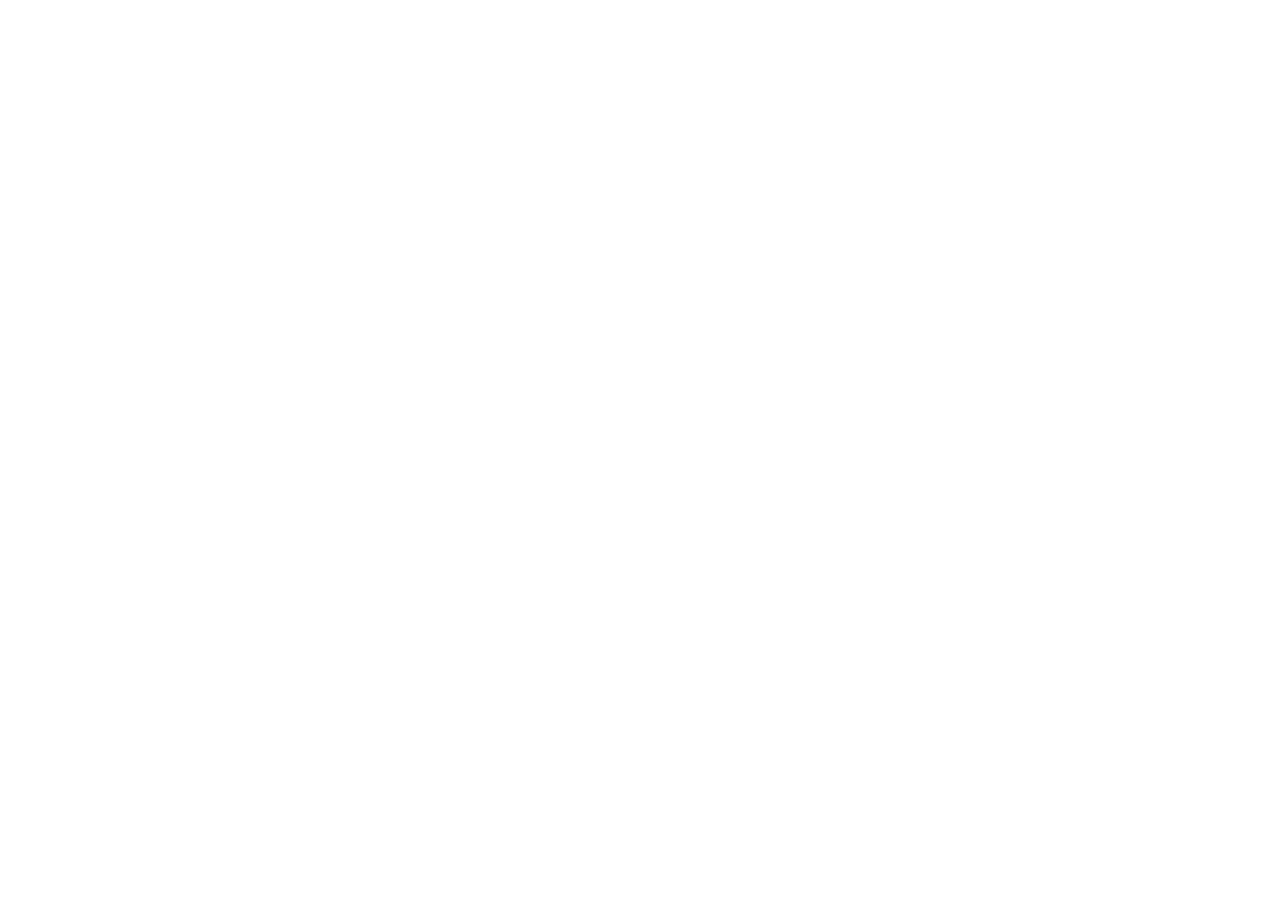
==== index.html @ f8aee24c "10.05.2021" ====
<!DOCTYPE html>
<html lang="en">
<head>
    <meta charset="UTF-8">
    <meta http-equiv="X-UA-Compatible" content="IE=edge">
    <meta name="viewport" content="width=device-width, initial-scale=1.0">
    <title>Document</title>
</head>
<body>
    
</body>
</html>
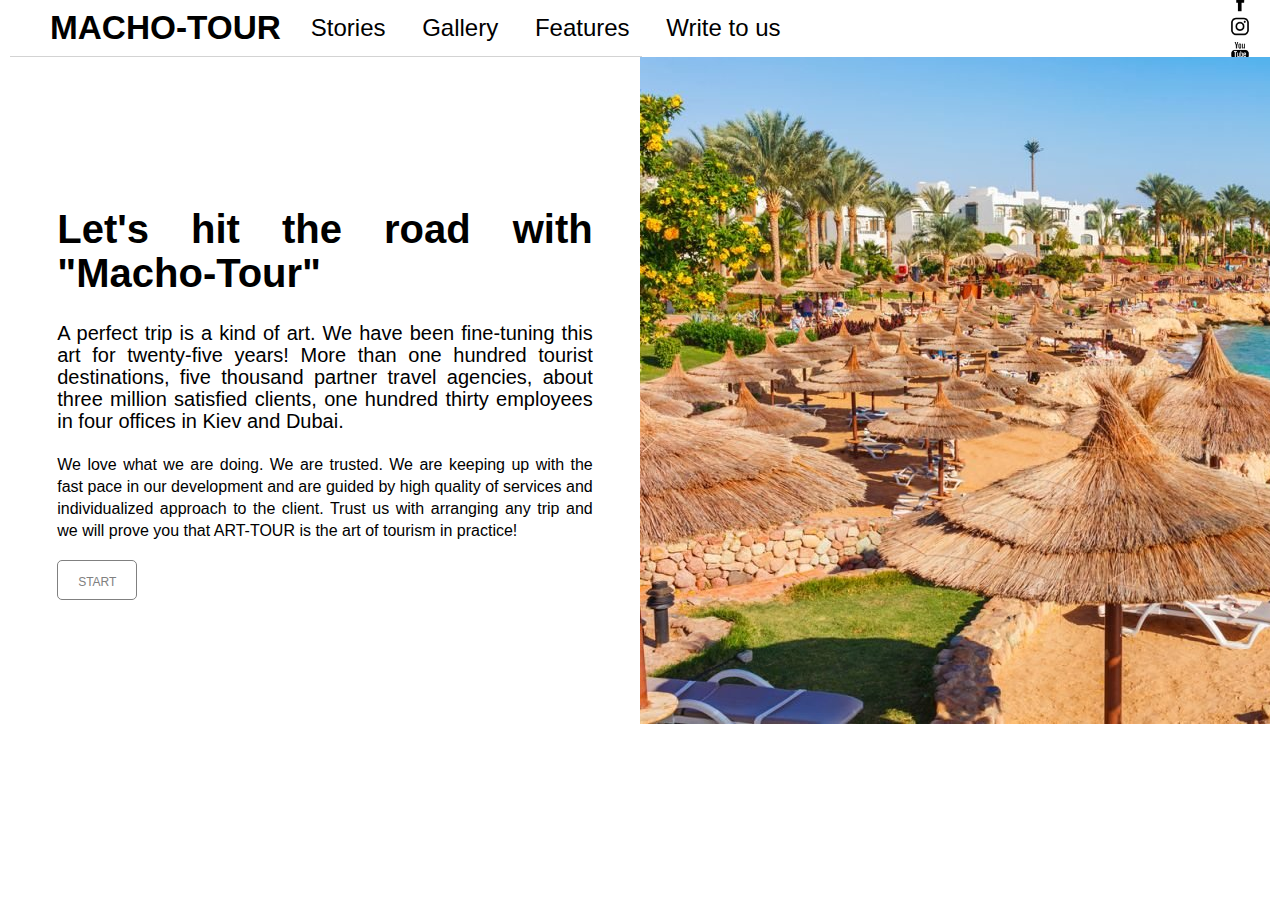
==== commit 9b97f296: "11.05.2021" ====
--- a/index.html
+++ b/index.html
@@ -1,12 +1,54 @@
 <!DOCTYPE html>
 <html lang="en">
+
 <head>
     <meta charset="UTF-8">
     <meta http-equiv="X-UA-Compatible" content="IE=edge">
     <meta name="viewport" content="width=device-width, initial-scale=1.0">
-    <title>Document</title>
+    <link rel="stylesheet" href="app/css/style.css">
+    <link rel="stylesheet" href="app/css/normalize.css">
+    <title>Macho-Tour</title>
 </head>
+
 <body>
-    
+    <header class="header">
+        <div class="header__container">
+            <div class="header__logo">Macho-Tour</div>
+            <nav class="header__nav">
+                <span href="#">Stories</span>
+                <span href="#">Gallery</span>
+                <span href="#">Features</span>
+                <span href="#">Write to us</span>
+            </nav>
+            <div class="header__icons">
+                <img class="header__img" href="#" src="app/image/icon/twitter-128.png" alt="twitter">
+                <img class="header__img" href="#" src="app/image/icon/facebook-128.png" alt="facebook">
+                <img class="header__img" href="#" src="app/image/icon/instagram-2-128.png" alt="instagram-2">
+                <img class="header__img" href="#" src="app/image/icon/youtube-128.png" alt="youtube">
+                <img class="header__img" href="#" src="app/image/icon/gmail-128.png" alt="gmail">
+            </div>
+        </div>
+    </header>
+    <div class="container">
+        <div class="container__block">
+            <div class="container__text">
+                <h1>Let's hit the road with "Macho-Tour"</h1>
+                <p>A perfect trip is a kind of art. We have been fine-tuning this art for twenty-five years!
+                    More than one hundred tourist destinations, five thousand partner travel agencies, about three
+                    million
+                    satisfied clients, one hundred thirty employees in four offices in Kiev and Dubai. </p>
+                <p><small>We love what we are doing. We are trusted. We are keeping up with the fast pace in our
+                        development
+                        and are guided by high quality of services and individualized approach to the client.
+                        Trust us with arranging any trip and we will prove you that ART-TOUR is the art of tourism in
+                        practice!</small></p>
+                <button class="container__button" href="#"><a>START</a></button>
+            </div>
+        </div>
+        <div class="container__picture">
+            <img class="container__img" src="/app/image/foto/egipet_d_850.jpg" alt="egipet">
+        </div>
+    </div>
 </body>
+
 </html>--- a/app/css/style.css
+++ b/app/css/style.css
@@ -0,0 +1,113 @@
+body {
+    font-family: Garamond, sans-serif;
+    font-size: 15pt;
+    line-height: 1.1;
+}
+
+*,
+:after,
+:before {
+    -webkit-box-sizing: border-box;
+    box-sizing: border-box;
+}
+
+/* Header */
+.header {
+    margin: 10px;
+}
+
+.header:after{
+    content:"";
+    display:block;
+    width:49.4%;
+    height: 1px;
+    background-color:lightgray;
+    position: absolute;
+    top: 56px;
+    z-index: 1;
+}
+
+.header__container {        
+    display: flex;
+    flex-direction: row;
+    align-items:center;
+}
+
+.header__logo {
+    font-size: 25pt;
+    margin-left: 40px;
+    font-weight: 700;
+    text-transform: uppercase;
+}
+
+.header__nav {
+    display: block;
+    font-size: 18pt;
+    margin: left 20px;
+    position: relative;
+}
+
+.header__nav span {
+    padding-left:30px;
+    text-align: bottom;
+}
+
+.header__icons {
+    position: absolute;
+    left: 1200px;
+
+}
+
+.header__img {
+    padding-left: 30px;
+    width: 50px;
+    height: auto;
+
+}
+
+/* Container */
+.container {
+    display: flex;
+    align-items: center;
+    margin: 0 10px;
+    position: relative;
+   
+}
+
+.container__block {
+    display: inline-block;
+    width: 50%;
+    text-align:justify;
+    overflow: hidden;
+}
+
+.container__text{
+    display:block;
+    width:85%;
+    margin: 0 auto;
+}
+
+.container__button {
+    display: block;
+    background-color: white;
+    border: 1px solid gray;
+    color: gray;
+    width:80px;
+    height:40px;
+    border-radius:5px;
+}
+
+.container__button a {
+    font-size:12px;
+}
+
+.container__picture {
+    display: inline-block;
+    width: 50%;
+    overflow: hidden;
+}
+
+.container__img {
+    display: block;
+    object-fit: cover;
+}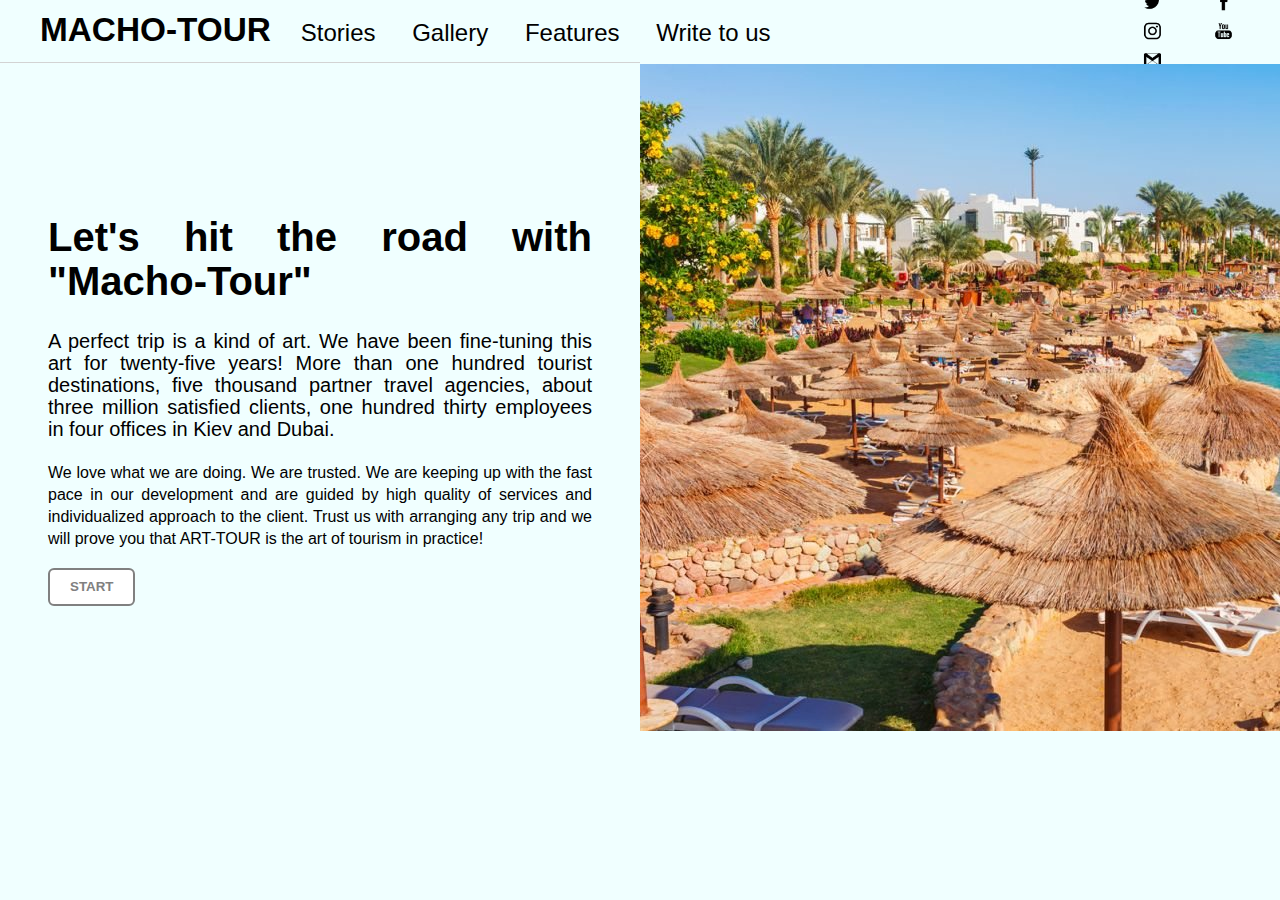
==== commit 2cf18f1c: "11.05.2021" ====
--- a/index.html
+++ b/index.html
@@ -15,17 +15,17 @@
         <div class="header__container">
             <div class="header__logo">Macho-Tour</div>
             <nav class="header__nav">
-                <span href="#">Stories</span>
-                <span href="#">Gallery</span>
-                <span href="#">Features</span>
-                <span href="#">Write to us</span>
+                <a class="header__nav__link" href="#">Stories</a>
+                <a class="header__nav__link" href="#">Gallery</a>
+                <a class="header__nav__link" href="#">Features</a>
+                <a class="header__nav__link" href="#">Write to us</a>
             </nav>
             <div class="header__icons">
-                <img class="header__img" href="#" src="app/image/icon/twitter-128.png" alt="twitter">
-                <img class="header__img" href="#" src="app/image/icon/facebook-128.png" alt="facebook">
-                <img class="header__img" href="#" src="app/image/icon/instagram-2-128.png" alt="instagram-2">
-                <img class="header__img" href="#" src="app/image/icon/youtube-128.png" alt="youtube">
-                <img class="header__img" href="#" src="app/image/icon/gmail-128.png" alt="gmail">
+                <a href="#"><img class="header__img" src="app/image/icon/twitter-128.png" alt="twitter"></a>
+                <a href="#"><img class="header__img" src="app/image/icon/facebook-128.png" alt="facebook"></a>
+                <a href="#"><img class="header__img" src="app/image/icon/instagram-2-128.png" alt="instagram-2"></a>
+                <a href="#"><img class="header__img" src="app/image/icon/youtube-128.png" alt="youtube"></a>
+                <a href="#"><img class="header__img" src="app/image/icon/gmail-128.png" alt="gmail"></a>
             </div>
         </div>
     </header>
@@ -42,7 +42,7 @@
                         and are guided by high quality of services and individualized approach to the client.
                         Trust us with arranging any trip and we will prove you that ART-TOUR is the art of tourism in
                         practice!</small></p>
-                <button class="container__button" href="#"><a>START</a></button>
+                <a class="container__button" href="#">START</a>
             </div>
         </div>
         <div class="container__picture">
--- a/app/css/style.css
+++ b/app/css/style.css
@@ -2,35 +2,41 @@
     font-family: Garamond, sans-serif;
     font-size: 15pt;
     line-height: 1.1;
+    background-color: azure;
+    transition: all 0.5s ease-out;
+    -webkit-transition: all 0.5s ease-out;
+    -moz-transition: all 0.5s ease-out;
+    -ms-transition: all 0.5s ease-out;
+    -o-transition: all 0.5s ease-out;
 }
 
 *,
 :after,
 :before {
-    -webkit-box-sizing: border-box;
     box-sizing: border-box;
 }
 
 /* Header */
 .header {
-    margin: 10px;
+    margin-top: 12px;
+    margin-bottom: 10px;
 }
 
-.header:after{
-    content:"";
-    display:block;
-    width:49.4%;
+.header:after {
+    content: "";
+    display: block;
+    width: 50%;
     height: 1px;
-    background-color:lightgray;
+    background-color: lightgray;
     position: absolute;
-    top: 56px;
+    top: 62px;
     z-index: 1;
 }
 
-.header__container {        
+.header__container {
     display: flex;
     flex-direction: row;
-    align-items:center;
+    align-items: center;
 }
 
 .header__logo {
@@ -38,67 +44,87 @@
     margin-left: 40px;
     font-weight: 700;
     text-transform: uppercase;
+    padding-bottom: 5px;
 }
 
 .header__nav {
-    display: block;
     font-size: 18pt;
     margin: left 20px;
     position: relative;
 }
 
-.header__nav span {
-    padding-left:30px;
-    text-align: bottom;
+.header__nav__link {
+    display: inline-block;
+    vertical-align: bottom;
+    padding-left: 30px;
+    text-decoration: none;
+    color: black;
+    transition: all 0.2s linear;
+}
+
+.header__nav__link:hover {
+    color: coral;
+    text-decoration: underline;
 }
 
 .header__icons {
     position: absolute;
-    left: 1200px;
+    left: 1100px;
 
 }
 
 .header__img {
-    padding-left: 30px;
-    width: 50px;
+    display: inline-block;
+    margin-left: 40px;
+    width: 25px;
+    padding: 3px;
     height: auto;
+    transition: all 0.2s linear;
+}
 
+.header__img:hover {
+    background-color:rgba(253, 225, 182, 0.932);
+    border-radius: 50%;
 }
 
 /* Container */
 .container {
     display: flex;
     align-items: center;
-    margin: 0 10px;
     position: relative;
-   
 }
 
 .container__block {
     display: inline-block;
     width: 50%;
-    text-align:justify;
+    text-align: justify;
     overflow: hidden;
 }
 
-.container__text{
-    display:block;
-    width:85%;
+.container__text {
+    display: block;
+    width: 85%;
     margin: 0 auto;
 }
 
 .container__button {
-    display: block;
+    display: inline-block;
+    vertical-align: center;
     background-color: white;
-    border: 1px solid gray;
+    border: 2px solid gray;
     color: gray;
-    width:80px;
-    height:40px;
-    border-radius:5px;
+    padding: 10px 20px;
+    border-radius: 6px;
+    font-size: 10pt;
+    font-weight: 700;
+    text-decoration: none;
+    transition: all 0.2s linear;
 }
 
-.container__button a {
-    font-size:12px;
+.container__button:hover {
+    background-color: bisque;
+    color: black;
+    border-color: black;
 }
 
 .container__picture {
@@ -109,5 +135,6 @@
 
 .container__img {
     display: block;
+    -o-object-fit: cover;
     object-fit: cover;
 }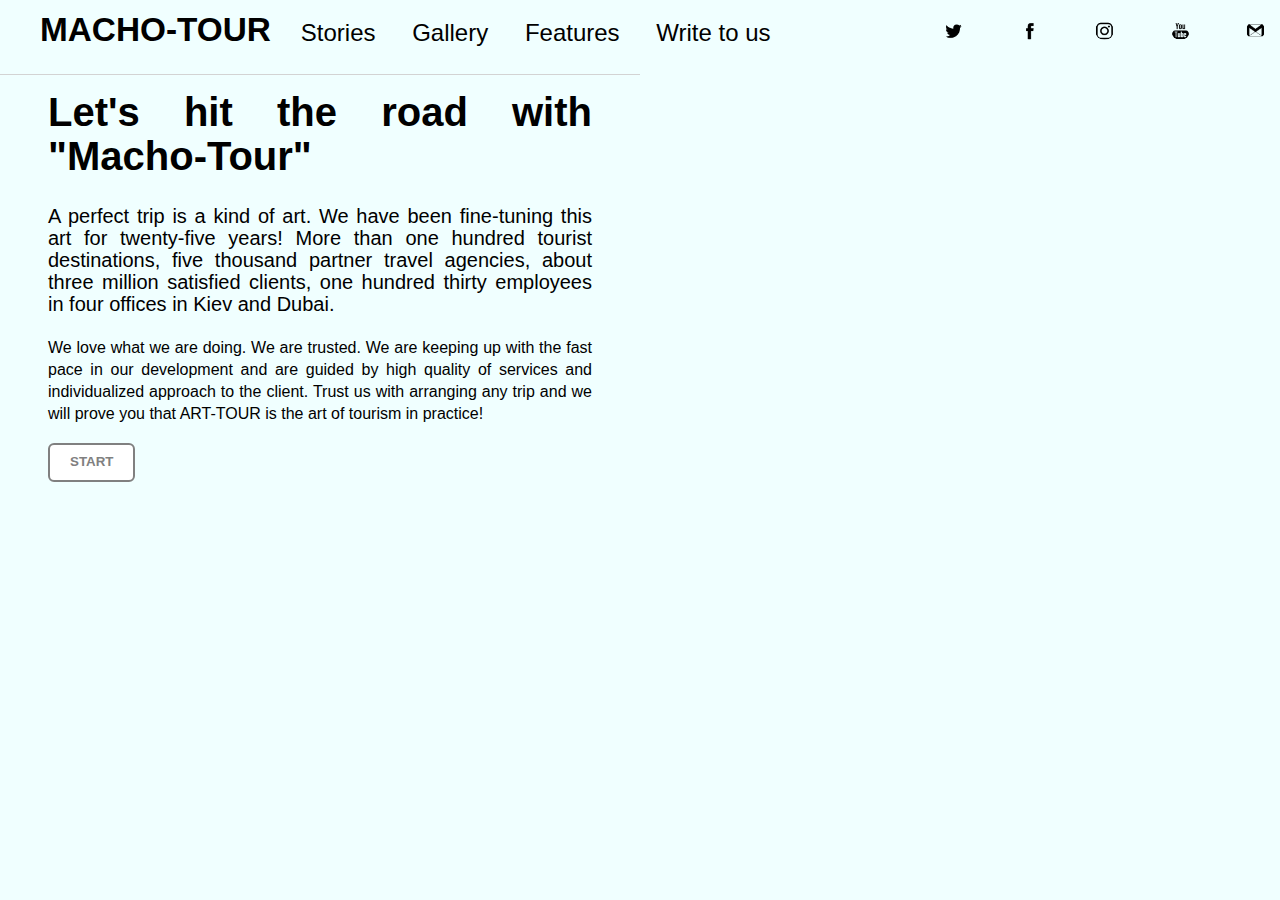
==== commit 8f8e8e11: "16.05.2021" ====
--- a/index.html
+++ b/index.html
@@ -21,11 +21,11 @@
                 <a class="header__nav__link" href="#">Write to us</a>
             </nav>
             <div class="header__icons">
-                <a href="#"><img class="header__img" src="app/image/icon/twitter-128.png" alt="twitter"></a>
-                <a href="#"><img class="header__img" src="app/image/icon/facebook-128.png" alt="facebook"></a>
-                <a href="#"><img class="header__img" src="app/image/icon/instagram-2-128.png" alt="instagram-2"></a>
-                <a href="#"><img class="header__img" src="app/image/icon/youtube-128.png" alt="youtube"></a>
-                <a href="#"><img class="header__img" src="app/image/icon/gmail-128.png" alt="gmail"></a>
+                <a href="#"><img class="header__img" src="app/images/icon/twitter-128.png" alt="twitter"></a>
+                <a href="#"><img class="header__img" src="app/images/icon/facebook-128.png" alt="facebook"></a>
+                <a href="#"><img class="header__img" src="app/images/icon/instagram-2-128.png" alt="instagram-2"></a>
+                <a href="#"><img class="header__img" src="app/images/icon/youtube-128.png" alt="youtube"></a>
+                <a href="#"><img class="header__img" src="app/images/icon/gmail-128.png" alt="gmail"></a>
             </div>
         </div>
     </header>
@@ -46,7 +46,7 @@
             </div>
         </div>
         <div class="container__picture">
-            <img class="container__img" src="/app/image/foto/egipet_d_850.jpg" alt="egipet">
+            <!-- picture -->
         </div>
     </div>
 </body>
--- a/app/css/style.css
+++ b/app/css/style.css
@@ -4,10 +4,7 @@
     line-height: 1.1;
     background-color: azure;
     transition: all 0.5s ease-out;
-    -webkit-transition: all 0.5s ease-out;
-    -moz-transition: all 0.5s ease-out;
-    -ms-transition: all 0.5s ease-out;
-    -o-transition: all 0.5s ease-out;
+
 }
 
 *,
@@ -18,6 +15,7 @@
 
 /* Header */
 .header {
+    position: relative;
     margin-top: 12px;
     margin-bottom: 10px;
 }
@@ -64,45 +62,45 @@
 
 .header__nav__link:hover {
     color: coral;
-    text-decoration: underline;
 }
 
 .header__icons {
     position: absolute;
-    left: 1100px;
+    left: 70%;
 
 }
 
 .header__img {
     display: inline-block;
-    margin-left: 40px;
+    margin-left: 5vh;
     width: 25px;
     padding: 3px;
     height: auto;
+    border-radius: 50%;
     transition: all 0.2s linear;
 }
 
 .header__img:hover {
-    background-color:rgba(253, 225, 182, 0.932);
-    border-radius: 50%;
+    background-color: rgba(253, 225, 182, 0.932);   
 }
 
 /* Container */
 .container {
     display: flex;
     align-items: center;
+    justify-content:center;
+    justify-items: center;
     position: relative;
 }
 
 .container__block {
-    display: inline-block;
+    display: block;
     width: 50%;
     text-align: justify;
-    overflow: hidden;
 }
 
 .container__text {
-    display: block;
+    display: block; 
     width: 85%;
     margin: 0 auto;
 }
@@ -128,13 +126,28 @@
 }
 
 .container__picture {
-    display: inline-block;
+    display: block;
     width: 50%;
-    overflow: hidden;
+    height:100%;
+    background-image: url(../images/fotos/egipet.jpg);
+    background-repeat: no-repeat;
+    background-size: auto;
 }
 
 .container__img {
     display: block;
-    -o-object-fit: cover;
     object-fit: cover;
-}+}
+
+/* @media screen and (min-width:850px){
+    .header__icons{
+        display: inline-block;
+    }
+}
+
+@media (min-width:600px) 
+and (max-width:850px) {
+    .header__icons{
+        display: none;
+    }
+} */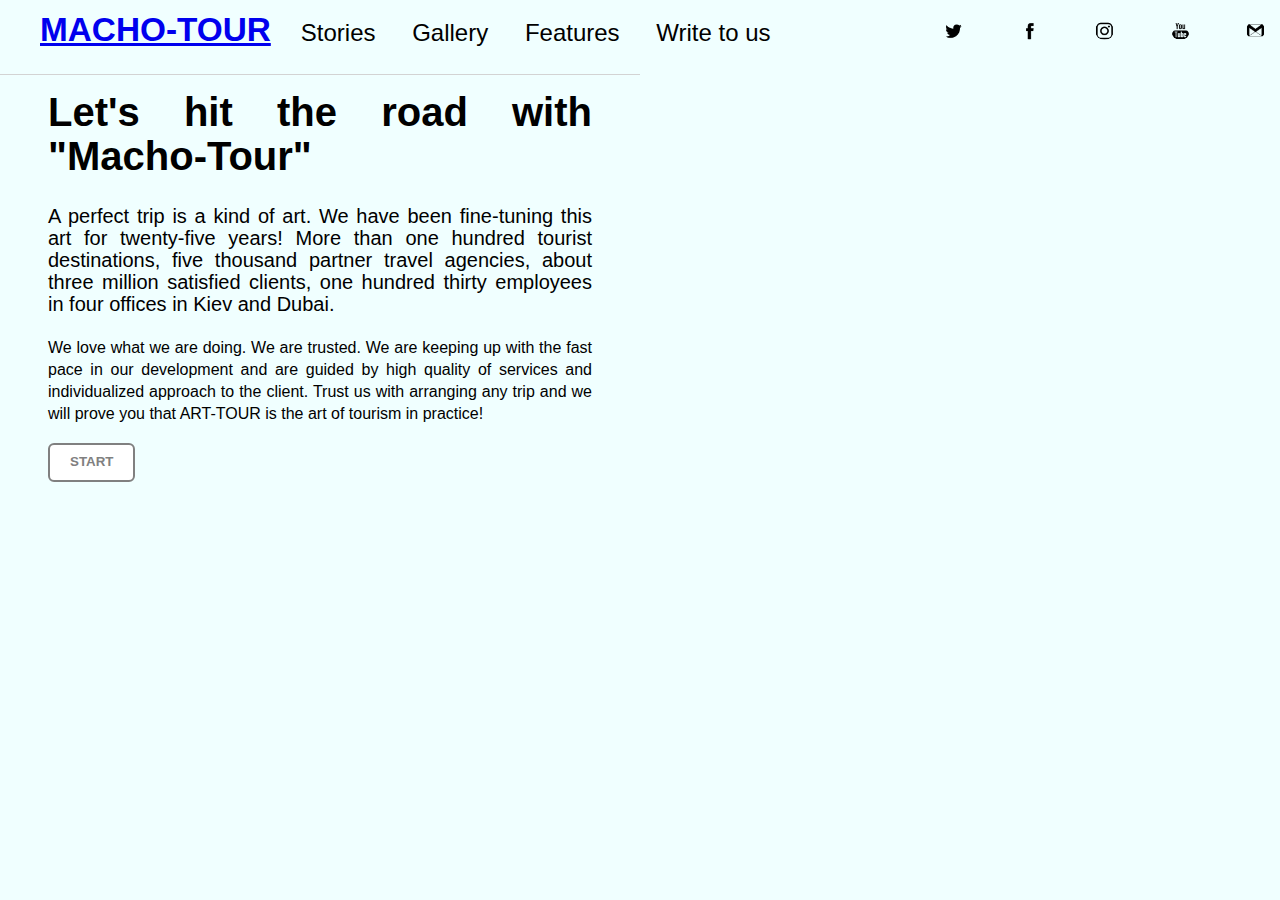
==== commit ce7615fa: "17.05.2021" ====
--- a/index.html
+++ b/index.html
@@ -13,9 +13,11 @@
 <body>
     <header class="header">
         <div class="header__container">
-            <div class="header__logo">Macho-Tour</div>
+            <a class="header__logo" href="index.html">
+                <div>Macho-Tour</div>
+            </a>
             <nav class="header__nav">
-                <a class="header__nav__link" href="#">Stories</a>
+                <a class="header__nav__link" href="stories.html">Stories</a>
                 <a class="header__nav__link" href="#">Gallery</a>
                 <a class="header__nav__link" href="#">Features</a>
                 <a class="header__nav__link" href="#">Write to us</a>
@@ -45,9 +47,7 @@
                 <a class="container__button" href="#">START</a>
             </div>
         </div>
-        <div class="container__picture">
-            <!-- picture -->
-        </div>
+        <div class="container__picture"></div>
     </div>
 </body>
 
